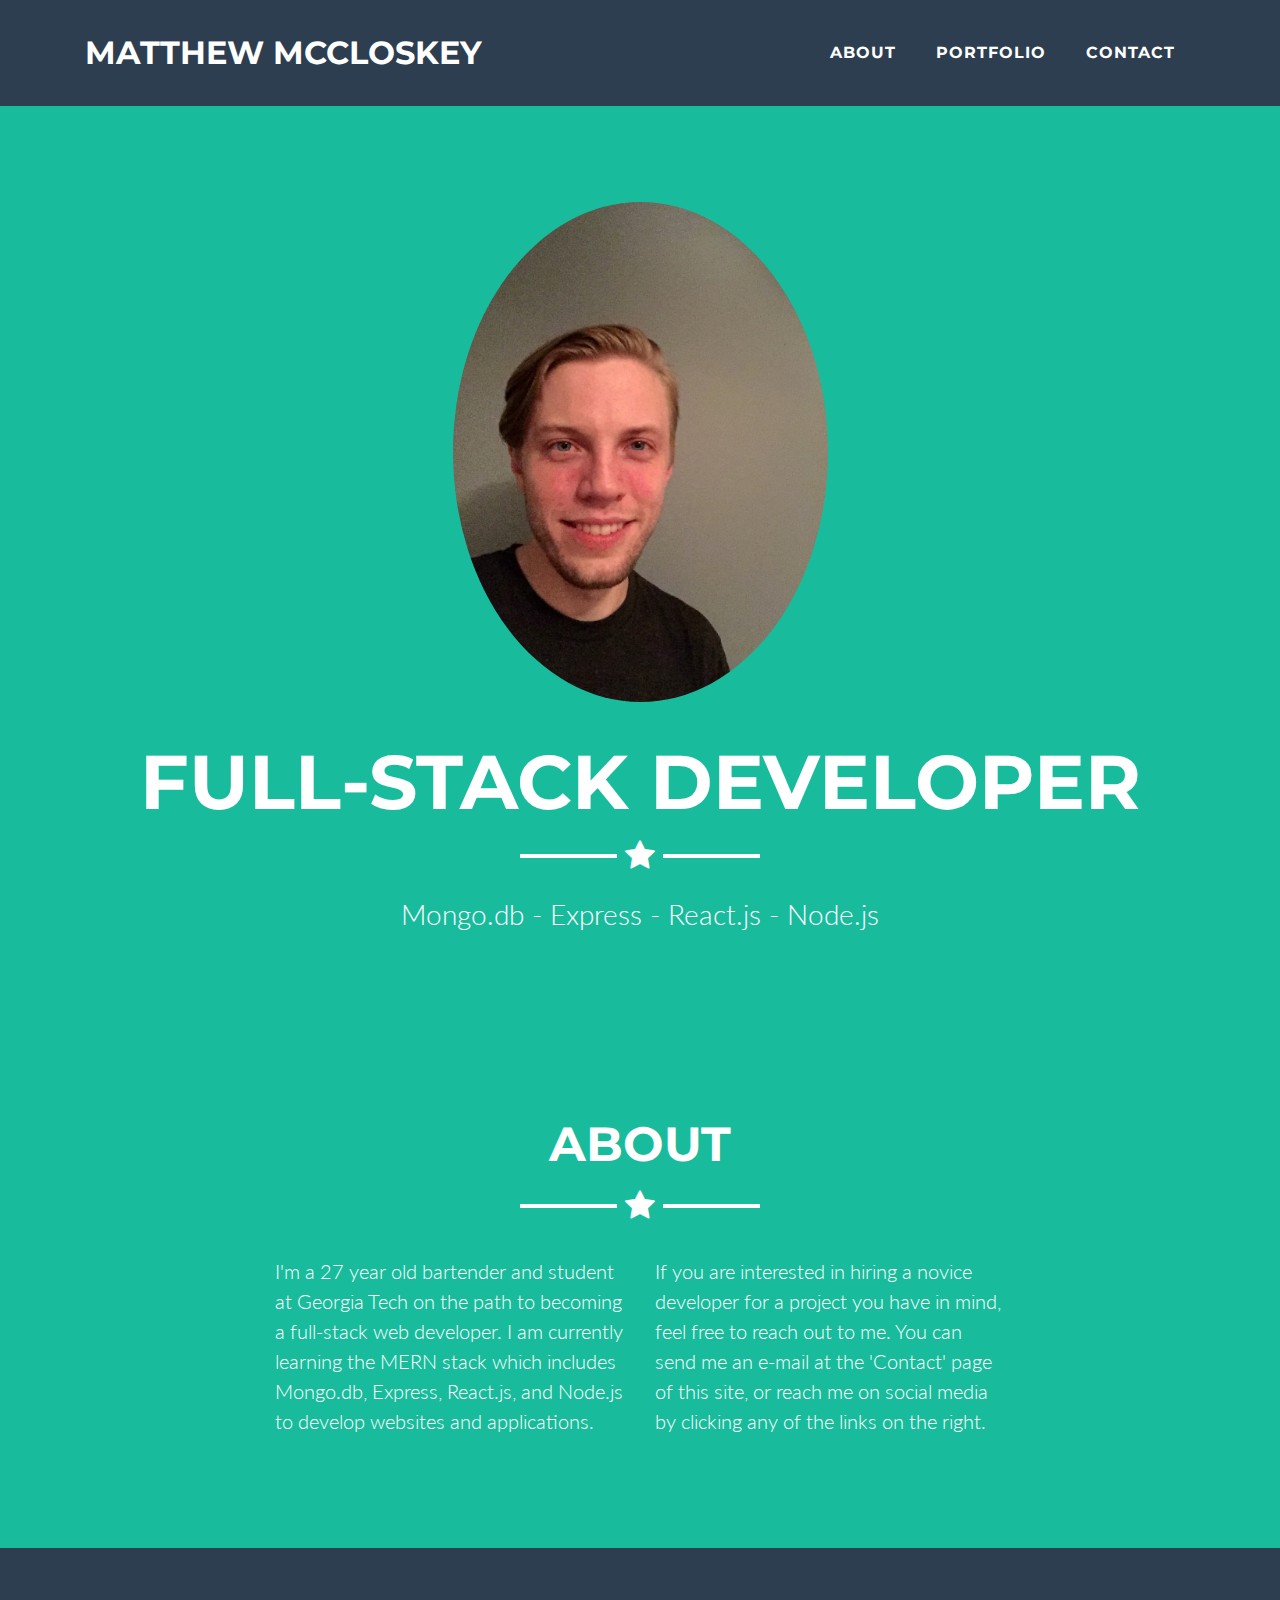
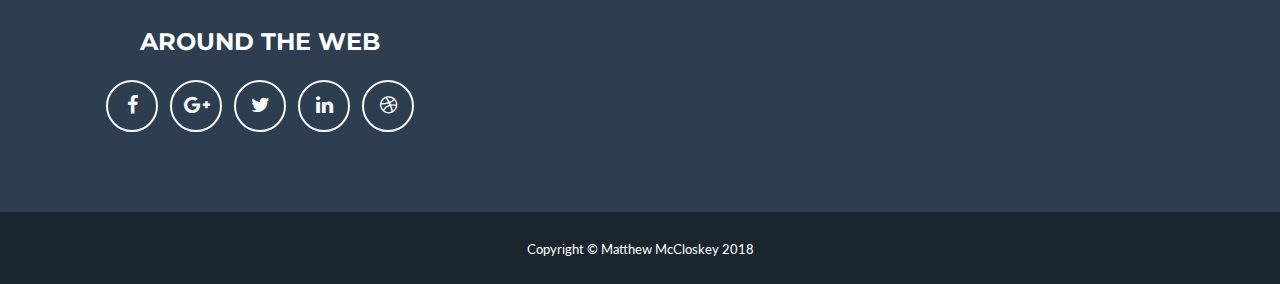
==== index.html @ e3fe47ed "3 page website built with bootstrap" ====
<!DOCTYPE html>
<html lang="en">

  <head>

    <meta charset="utf-8">
    <meta name="viewport" content="width=device-width, initial-scale=1, shrink-to-fit=no">
    <meta name="description" content="">
    <meta name="author" content="">

    <title>My Webpage</title>

    <!-- Bootstrap core CSS -->
    <link href="vendor/bootstrap/css/bootstrap.min.css" rel="stylesheet">

    <!-- Custom fonts for this template -->
    <link href="vendor/font-awesome/css/font-awesome.min.css" rel="stylesheet" type="text/css">
    <link href="https://fonts.googleapis.com/css?family=Montserrat:400,700" rel="stylesheet" type="text/css">
    <link href="https://fonts.googleapis.com/css?family=Lato:400,700,400italic,700italic" rel="stylesheet" type="text/css">

    <!-- Plugin CSS -->
    <link href="vendor/magnific-popup/magnific-popup.css" rel="stylesheet" type="text/css">

    <!-- Custom styles for this template -->
    <link href="css/freelancer.min.css" rel="stylesheet">

    <link rel="stylesheet" href="assets/css/style.css">

  </head>

  <body id="page-top">

    <!-- Navigation -->
    <nav class="navbar navbar-expand-lg bg-secondary fixed-top text-uppercase" id="mainNav">
      <div class="container">
        <a class="navbar-brand js-scroll-trigger" href="#page-top">Matthew McCloskey</a>
        <button class="navbar-toggler navbar-toggler-right text-uppercase bg-primary text-white rounded" type="button" data-toggle="collapse" data-target="#navbarResponsive" aria-controls="navbarResponsive" aria-expanded="false" aria-label="Toggle navigation">
          Menu
          <i class="fa fa-bars"></i>
        </button>
        <div class="collapse navbar-collapse" id="navbarResponsive">
          <ul class="navbar-nav ml-auto">
            <li class="nav-item mx-0 mx-lg-1">
              <a class="nav-link py-3 px-0 px-lg-3 rounded js-scroll-trigger" href="#about">About</a>
            </li>
            <li class="nav-item mx-0 mx-lg-1">
              <a class="nav-link py-3 px-0 px-lg-3 rounded js-scroll-trigger" href="portfolio.html">Portfolio</a>
            </li>
            <li class="nav-item mx-0 mx-lg-1">
              <a class="nav-link py-3 px-0 px-lg-3 rounded js-scroll-trigger" href="contact.html">Contact</a>
            </li>
          </ul>
        </div>
      </div>
    </nav>

    <!-- Header -->
    <header class="masthead bg-primary text-white text-center">
      <div class="container">
        <img class="img-fluid mb-5 d-block mx-auto" src="assets/images/IMG_2102.png" alt="">
        <h1 class="text-uppercase mb-0">Full-Stack Developer</h1>
        <hr class="star-light">
        <h2 class="font-weight-light mb-0">Mongo.db - Express - React.js - Node.js</h2>
      </div>
    </header>

    

    <!-- About Section -->
    <section class="bg-primary text-white mb-0" id="about">
      <div class="container">
        <h2 class="text-center text-uppercase text-white">About</h2>
        <hr class="star-light mb-5">
        <div class="row">
          <div class="col-lg-4 ml-auto">
            <p class="lead">I'm a 27 year old bartender and student at Georgia Tech on the path to becoming a full-stack web developer. I am currently learning the MERN stack which includes Mongo.db, Express, React.js, and Node.js to develop websites and applications.</p>
          </div>
          <div class="col-lg-4 mr-auto">
            <p class="lead">If you are interested in hiring a novice developer for a project you have in mind, feel free to reach out to me. You can send me an e-mail at the 'Contact' page of this site, or reach me on social media by clicking any of the links on the right.</p>
          </div>
        </div>
        </div>
      </div>
    </section>

    

    <!-- Footer -->
    <footer class="footer text-center">
      <div class="container">
        <div class="row">
          <div class="col-md-4 mb-5 mb-lg-0">
            <h4 class="text-uppercase mb-4">Around the Web</h4>
            <ul class="list-inline mb-0">
              <li class="list-inline-item">
                <a class="btn btn-outline-light btn-social text-center rounded-circle" href="#">
                  <i class="fa fa-fw fa-facebook"></i>
                </a>
              </li>
              <li class="list-inline-item">
                <a class="btn btn-outline-light btn-social text-center rounded-circle" href="#">
                  <i class="fa fa-fw fa-google-plus"></i>
                </a>
              </li>
              <li class="list-inline-item">
                <a class="btn btn-outline-light btn-social text-center rounded-circle" href="#">
                  <i class="fa fa-fw fa-twitter"></i>
                </a>
              </li>
              <li class="list-inline-item">
                <a class="btn btn-outline-light btn-social text-center rounded-circle" href="#">
                  <i class="fa fa-fw fa-linkedin"></i>
                </a>
              </li>
              <li class="list-inline-item">
                <a class="btn btn-outline-light btn-social text-center rounded-circle" href="#">
                  <i class="fa fa-fw fa-dribbble"></i>
                </a>
              </li>
            </ul>
          </div>
        </div>
      </div>
    </footer>

    <div class="copyright py-4 text-center text-white">
      <div class="container">
        <small>Copyright &copy; Matthew McCloskey 2018</small>
      </div>
    </div>

    <!-- Scroll to Top Button (Only visible on small and extra-small screen sizes) -->
    <div class="scroll-to-top d-lg-none position-fixed ">
      <a class="js-scroll-trigger d-block text-center text-white rounded" href="#page-top">
        <i class="fa fa-chevron-up"></i>
      </a>
    </div>

    <!-- Portfolio Modals -->

    <!-- Portfolio Modal 1 -->
    <div class="portfolio-modal mfp-hide" id="portfolio-modal-1">
      <div class="portfolio-modal-dialog bg-white">
        <a class="close-button d-none d-md-block portfolio-modal-dismiss" href="#">
          <i class="fa fa-3x fa-times"></i>
        </a>
        <div class="container text-center">
          <div class="row">
            <div class="col-lg-8 mx-auto">
              <h2 class="text-secondary text-uppercase mb-0">Project Name</h2>
              <hr class="star-dark mb-5">
              <img class="img-fluid mb-5" src="img/portfolio/cabin.png" alt="">
              <p class="mb-5">Lorem ipsum dolor sit amet, consectetur adipisicing elit. Mollitia neque assumenda ipsam nihil, molestias magnam, recusandae quos quis inventore quisquam velit asperiores, vitae? Reprehenderit soluta, eos quod consequuntur itaque. Nam.</p>
              <a class="btn btn-primary btn-lg rounded-pill portfolio-modal-dismiss" href="#">
                <i class="fa fa-close"></i>
                Close Project</a>
            </div>
          </div>
        </div>
      </div>
    </div>

    <!-- Portfolio Modal 2 -->
    <div class="portfolio-modal mfp-hide" id="portfolio-modal-2">
      <div class="portfolio-modal-dialog bg-white">
        <a class="close-button d-none d-md-block portfolio-modal-dismiss" href="#">
          <i class="fa fa-3x fa-times"></i>
        </a>
        <div class="container text-center">
          <div class="row">
            <div class="col-lg-8 mx-auto">
              <h2 class="text-secondary text-uppercase mb-0">Project Name</h2>
              <hr class="star-dark mb-5">
              <img class="img-fluid mb-5" src="img/portfolio/cake.png" alt="">
              <p class="mb-5">Lorem ipsum dolor sit amet, consectetur adipisicing elit. Mollitia neque assumenda ipsam nihil, molestias magnam, recusandae quos quis inventore quisquam velit asperiores, vitae? Reprehenderit soluta, eos quod consequuntur itaque. Nam.</p>
              <a class="btn btn-primary btn-lg rounded-pill portfolio-modal-dismiss" href="#">
                <i class="fa fa-close"></i>
                Close Project</a>
            </div>
          </div>
        </div>
      </div>
    </div>

    <!-- Portfolio Modal 3 -->
    <div class="portfolio-modal mfp-hide" id="portfolio-modal-3">
      <div class="portfolio-modal-dialog bg-white">
        <a class="close-button d-none d-md-block portfolio-modal-dismiss" href="#">
          <i class="fa fa-3x fa-times"></i>
        </a>
        <div class="container text-center">
          <div class="row">
            <div class="col-lg-8 mx-auto">
              <h2 class="text-secondary text-uppercase mb-0">Project Name</h2>
              <hr class="star-dark mb-5">
              <img class="img-fluid mb-5" src="img/portfolio/circus.png" alt="">
              <p class="mb-5">Lorem ipsum dolor sit amet, consectetur adipisicing elit. Mollitia neque assumenda ipsam nihil, molestias magnam, recusandae quos quis inventore quisquam velit asperiores, vitae? Reprehenderit soluta, eos quod consequuntur itaque. Nam.</p>
              <a class="btn btn-primary btn-lg rounded-pill portfolio-modal-dismiss" href="#">
                <i class="fa fa-close"></i>
                Close Project</a>
            </div>
          </div>
        </div>
      </div>
    </div>

    <!-- Portfolio Modal 4 -->
    <div class="portfolio-modal mfp-hide" id="portfolio-modal-4">
      <div class="portfolio-modal-dialog bg-white">
        <a class="close-button d-none d-md-block portfolio-modal-dismiss" href="#">
          <i class="fa fa-3x fa-times"></i>
        </a>
        <div class="container text-center">
          <div class="row">
            <div class="col-lg-8 mx-auto">
              <h2 class="text-secondary text-uppercase mb-0">Project Name</h2>
              <hr class="star-dark mb-5">
              <img class="img-fluid mb-5" src="img/portfolio/game.png" alt="">
              <p class="mb-5">Lorem ipsum dolor sit amet, consectetur adipisicing elit. Mollitia neque assumenda ipsam nihil, molestias magnam, recusandae quos quis inventore quisquam velit asperiores, vitae? Reprehenderit soluta, eos quod consequuntur itaque. Nam.</p>
              <a class="btn btn-primary btn-lg rounded-pill portfolio-modal-dismiss" href="#">
                <i class="fa fa-close"></i>
                Close Project</a>
            </div>
          </div>
        </div>
      </div>
    </div>

    <!-- Portfolio Modal 5 -->
    <div class="portfolio-modal mfp-hide" id="portfolio-modal-5">
      <div class="portfolio-modal-dialog bg-white">
        <a class="close-button d-none d-md-block portfolio-modal-dismiss" href="#">
          <i class="fa fa-3x fa-times"></i>
        </a>
        <div class="container text-center">
          <div class="row">
            <div class="col-lg-8 mx-auto">
              <h2 class="text-secondary text-uppercase mb-0">Project Name</h2>
              <hr class="star-dark mb-5">
              <img class="img-fluid mb-5" src="img/portfolio/safe.png" alt="">
              <p class="mb-5">Lorem ipsum dolor sit amet, consectetur adipisicing elit. Mollitia neque assumenda ipsam nihil, molestias magnam, recusandae quos quis inventore quisquam velit asperiores, vitae? Reprehenderit soluta, eos quod consequuntur itaque. Nam.</p>
              <a class="btn btn-primary btn-lg rounded-pill portfolio-modal-dismiss" href="#">
                <i class="fa fa-close"></i>
                Close Project</a>
            </div>
          </div>
        </div>
      </div>
    </div>

    <!-- Portfolio Modal 6 -->
    <div class="portfolio-modal mfp-hide" id="portfolio-modal-6">
      <div class="portfolio-modal-dialog bg-white">
        <a class="close-button d-none d-md-block portfolio-modal-dismiss" href="#">
          <i class="fa fa-3x fa-times"></i>
        </a>
        <div class="container text-center">
          <div class="row">
            <div class="col-lg-8 mx-auto">
              <h2 class="text-secondary text-uppercase mb-0">Project Name</h2>
              <hr class="star-dark mb-5">
              <img class="img-fluid mb-5" src="img/portfolio/submarine.png" alt="">
              <p class="mb-5">Lorem ipsum dolor sit amet, consectetur adipisicing elit. Mollitia neque assumenda ipsam nihil, molestias magnam, recusandae quos quis inventore quisquam velit asperiores, vitae? Reprehenderit soluta, eos quod consequuntur itaque. Nam.</p>
              <a class="btn btn-primary btn-lg rounded-pill portfolio-modal-dismiss" href="#">
                <i class="fa fa-close"></i>
                Close Project</a>
            </div>
          </div>
        </div>
      </div>
    </div>

    <!-- Bootstrap core JavaScript -->
    <script src="vendor/jquery/jquery.min.js"></script>
    <script src="vendor/bootstrap/js/bootstrap.bundle.min.js"></script>

    <!-- Plugin JavaScript -->
    <script src="vendor/jquery-easing/jquery.easing.min.js"></script>
    <script src="vendor/magnific-popup/jquery.magnific-popup.min.js"></script>

    <!-- Contact Form JavaScript -->
    <script src="js/jqBootstrapValidation.js"></script>
    <script src="js/contact_me.js"></script>

    <!-- Custom scripts for this template -->
    <script src="js/freelancer.min.js"></script>

  </body>

</html>
---- css/freelancer.min.css ----
body{font-family:Lato}h1,h2,h3,h4,h5,h6{font-weight:700;font-family:Montserrat}hr.star-dark,hr.star-light{max-width:15rem;padding:0;text-align:center;border:none;border-top:solid .25rem;margin-top:2.5rem;margin-bottom:2.5rem}hr.star-dark:after,hr.star-light:after{position:relative;top:-.8em;display:inline-block;padding:0 .25em;content:'\f005';font-family:FontAwesome;font-size:2em}hr.star-light{border-color:#fff}hr.star-light:after{color:#fff;background-color:#18bc9c}hr.star-dark{border-color:#2c3e50}hr.star-dark:after{color:#2c3e50;background-color:#fff}section{padding:6rem 0}section h2{font-size:2.25rem;line-height:2rem}@media (min-width:992px){section h2{font-size:3rem;line-height:2.5rem}}.btn-xl{padding:1rem 1.75rem;font-size:1.25rem}.btn-social{width:3.25rem;height:3.25rem;font-size:1.25rem;line-height:2rem}.scroll-to-top{z-index:1042;right:1rem;bottom:1rem;display:none}.scroll-to-top a{width:3.5rem;height:3.5rem;background-color:rgba(33,37,41,.5);line-height:3.1rem}#mainNav{padding-top:1rem;padding-bottom:1rem;font-weight:700;font-family:Montserrat}#mainNav .navbar-brand{color:#fff}#mainNav .navbar-nav{margin-top:1rem;letter-spacing:.0625rem}#mainNav .navbar-nav li.nav-item a.nav-link{color:#fff}#mainNav .navbar-nav li.nav-item a.nav-link:hover{color:#18bc9c}#mainNav .navbar-nav li.nav-item a.nav-link:active,#mainNav .navbar-nav li.nav-item a.nav-link:focus{color:#fff}#mainNav .navbar-nav li.nav-item a.nav-link.active{color:#18bc9c}#mainNav .navbar-toggler{font-size:80%;padding:.8rem}@media (min-width:992px){#mainNav{padding-top:1.5rem;padding-bottom:1.5rem;-webkit-transition:padding-top .3s,padding-bottom .3s;-moz-transition:padding-top .3s,padding-bottom .3s;transition:padding-top .3s,padding-bottom .3s}#mainNav .navbar-brand{font-size:2em;-webkit-transition:font-size .3s;-moz-transition:font-size .3s;transition:font-size .3s}#mainNav .navbar-nav{margin-top:0}#mainNav .navbar-nav>li.nav-item>a.nav-link.active{color:#fff;background:#18bc9c}#mainNav .navbar-nav>li.nav-item>a.nav-link.active:active,#mainNav .navbar-nav>li.nav-item>a.nav-link.active:focus,#mainNav .navbar-nav>li.nav-item>a.nav-link.active:hover{color:#fff;background:#18bc9c}#mainNav.navbar-shrink{padding-top:.5rem;padding-bottom:.5rem}#mainNav.navbar-shrink .navbar-brand{font-size:1.5em}}header.masthead{padding-top:calc(6rem + 72px);padding-bottom:6rem}header.masthead h1{font-size:3rem;line-height:3rem}header.masthead h2{font-size:1.3rem;font-family:Lato}@media (min-width:992px){header.masthead{padding-top:calc(6rem + 106px);padding-bottom:6rem}header.masthead h1{font-size:4.75em;line-height:4rem}header.masthead h2{font-size:1.75em}}.portfolio{margin-bottom:-15px}.portfolio .portfolio-item{position:relative;display:block;max-width:25rem;margin-bottom:15px}.portfolio .portfolio-item .portfolio-item-caption{-webkit-transition:all ease .5s;-moz-transition:all ease .5s;transition:all ease .5s;opacity:0;background-color:rgba(24,188,156,.9)}.portfolio .portfolio-item .portfolio-item-caption:hover{opacity:1}.portfolio .portfolio-item .portfolio-item-caption .portfolio-item-caption-content{font-size:1.5rem}@media (min-width:576px){.portfolio{margin-bottom:-30px}.portfolio .portfolio-item{margin-bottom:30px}}.portfolio-modal .portfolio-modal-dialog{padding:3rem 1rem;min-height:calc(100vh - 2rem);margin:1rem calc(1rem - 8px);position:relative;z-index:2;-moz-box-shadow:0 0 3rem 1rem rgba(0,0,0,.5);-webkit-box-shadow:0 0 3rem 1rem rgba(0,0,0,.5);box-shadow:0 0 3rem 1rem rgba(0,0,0,.5)}.portfolio-modal .portfolio-modal-dialog .close-button{position:absolute;top:2rem;right:2rem}.portfolio-modal .portfolio-modal-dialog .close-button i{line-height:38px}.portfolio-modal .portfolio-modal-dialog h2{font-size:2rem}@media (min-width:768px){.portfolio-modal .portfolio-modal-dialog{min-height:100vh;padding:5rem;margin:3rem calc(3rem - 8px)}.portfolio-modal .portfolio-modal-dialog h2{font-size:3rem}}.floating-label-form-group{position:relative;border-bottom:1px solid #e9ecef}.floating-label-form-group input,.floating-label-form-group textarea{font-size:1.5em;position:relative;z-index:1;padding-right:0;padding-left:0;resize:none;border:none;border-radius:0;background:0 0;box-shadow:none!important}.floating-label-form-group label{font-size:.85em;line-height:1.764705882em;position:relative;z-index:0;top:2em;display:block;margin:0;-webkit-transition:top .3s ease,opacity .3s ease;-moz-transition:top .3s ease,opacity .3s ease;-ms-transition:top .3s ease,opacity .3s ease;transition:top .3s ease,opacity .3s ease;vertical-align:middle;vertical-align:baseline;opacity:0}.floating-label-form-group:not(:first-child){padding-left:14px;border-left:1px solid #e9ecef}.floating-label-form-group-with-value label{top:0;opacity:1}.floating-label-form-group-with-focus label{color:#18bc9c}form .row:first-child .floating-label-form-group{border-top:1px solid #e9ecef}.footer{padding-top:5rem;padding-bottom:5rem;background-color:#2c3e50;color:#fff}.copyright{background-color:#1a252f}a{color:#18bc9c}a:active,a:focus,a:hover{color:#128f76}.btn{border-width:2px}.bg-primary{background-color:#18bc9c!important}.bg-secondary{background-color:#2c3e50!important}.text-primary{color:#18bc9c!important}.text-secondary{color:#2c3e50!important}.btn-primary{background-color:#18bc9c;border-color:#18bc9c}.btn-primary:active,.btn-primary:focus,.btn-primary:hover{background-color:#128f76;border-color:#128f76}.btn-secondary{background-color:#2c3e50;border-color:#2c3e50}.btn-secondary:active,.btn-secondary:focus,.btn-secondary:hover{background-color:#1a252f;border-color:#1a252f}
---- assets/css/style.css ----
header img {
    border-radius: 100%;
    max-height: 500px;
}
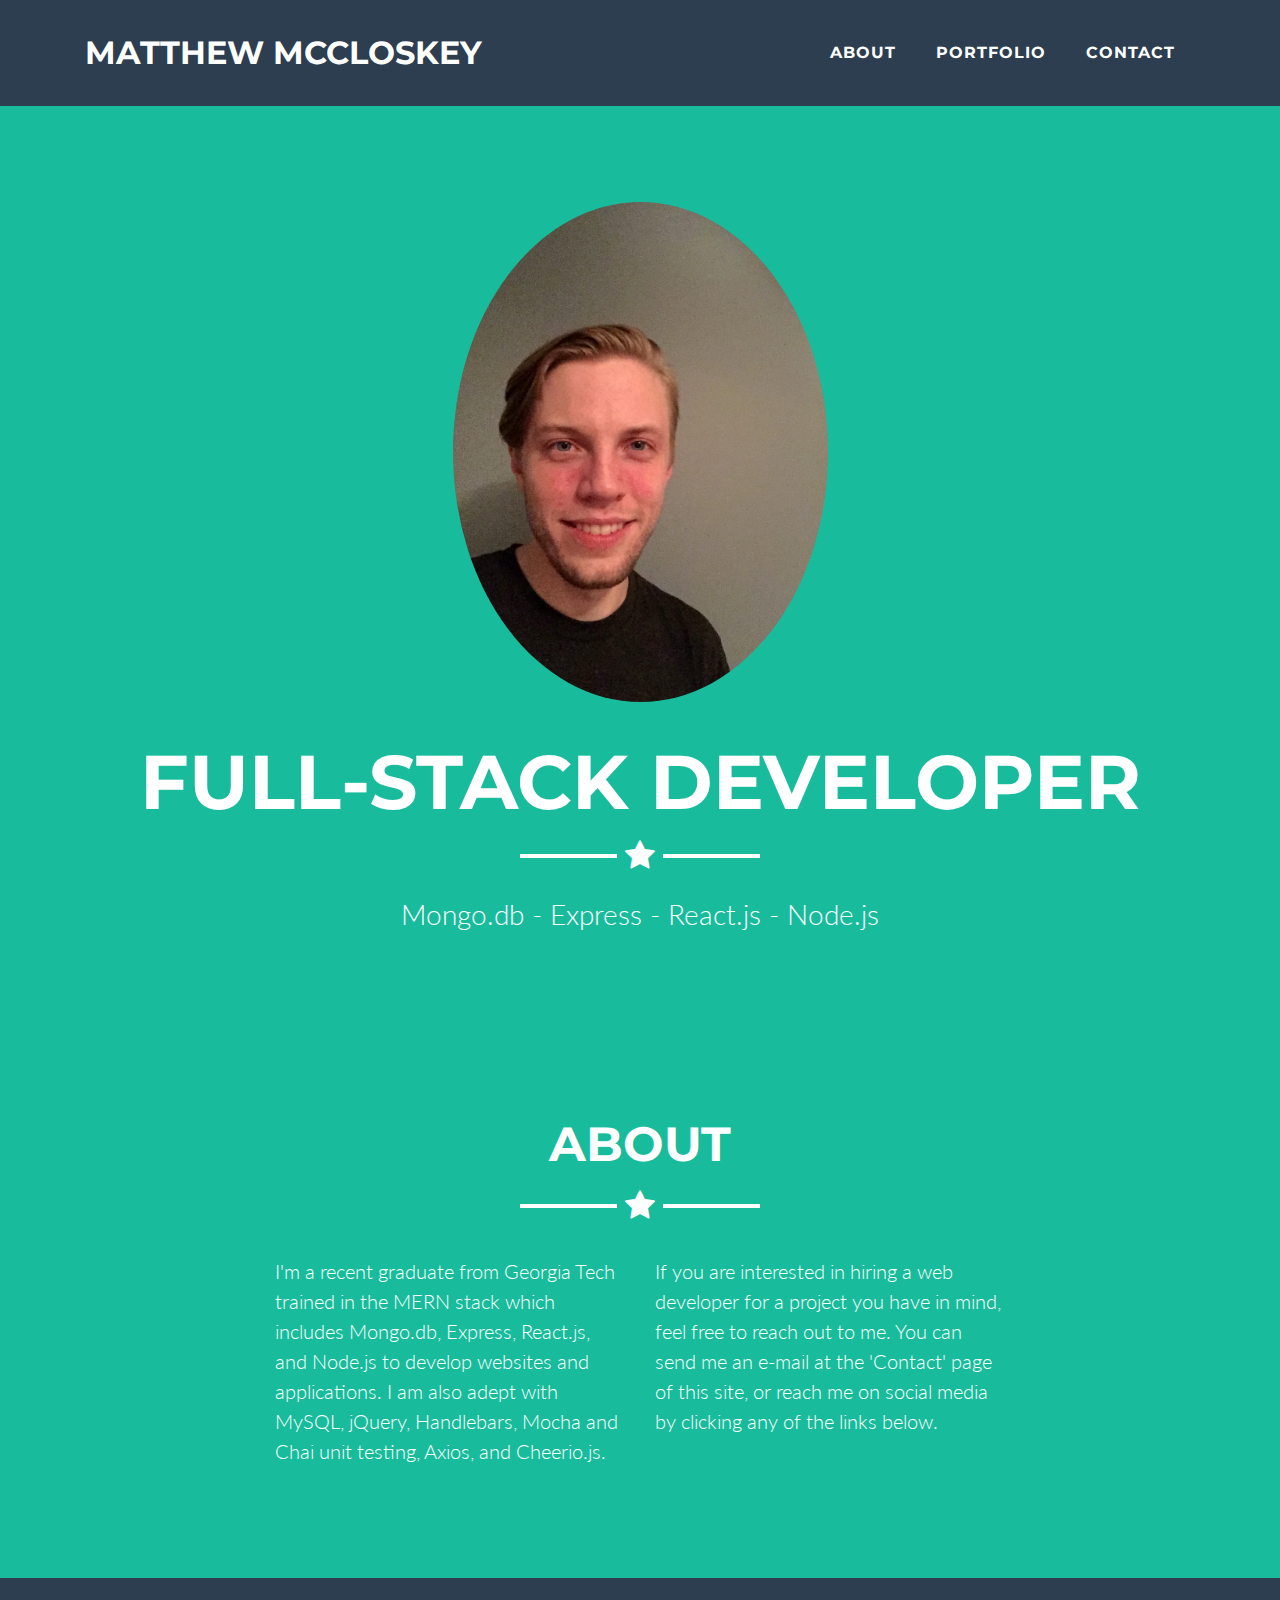
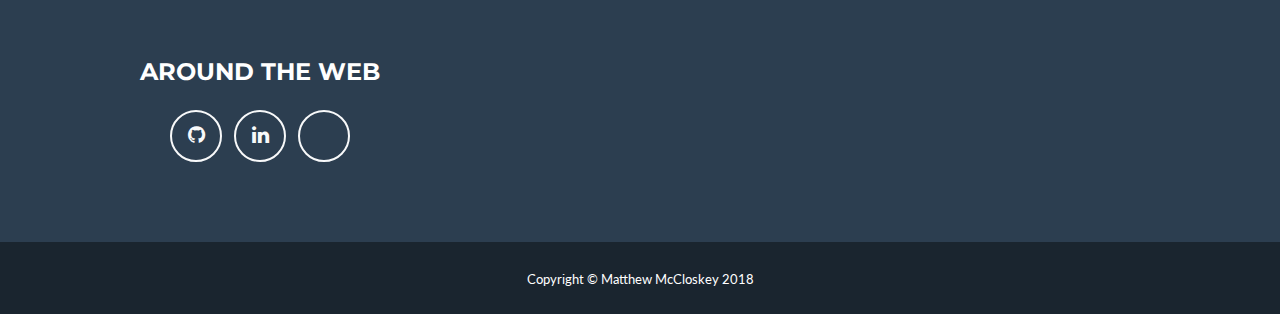
==== commit 1350456a: "updating bootrap portfolio" ====
--- a/index.html
+++ b/index.html
@@ -73,10 +73,10 @@
         <hr class="star-light mb-5">
         <div class="row">
           <div class="col-lg-4 ml-auto">
-            <p class="lead">I'm a 27 year old bartender and student at Georgia Tech on the path to becoming a full-stack web developer. I am currently learning the MERN stack which includes Mongo.db, Express, React.js, and Node.js to develop websites and applications.</p>
+            <p class="lead">I'm a recent graduate from Georgia Tech trained in the MERN stack which includes Mongo.db, Express, React.js, and Node.js to develop websites and applications. I am also adept with MySQL, jQuery, Handlebars, Mocha and Chai unit testing, Axios, and Cheerio.js.</p>
           </div>
           <div class="col-lg-4 mr-auto">
-            <p class="lead">If you are interested in hiring a novice developer for a project you have in mind, feel free to reach out to me. You can send me an e-mail at the 'Contact' page of this site, or reach me on social media by clicking any of the links on the right.</p>
+            <p class="lead">If you are interested in hiring a web developer for a project you have in mind, feel free to reach out to me. You can send me an e-mail at the 'Contact' page of this site, or reach me on social media by clicking any of the links below.</p>
           </div>
         </div>
         </div>
@@ -92,29 +92,29 @@
           <div class="col-md-4 mb-5 mb-lg-0">
             <h4 class="text-uppercase mb-4">Around the Web</h4>
             <ul class="list-inline mb-0">
-              <li class="list-inline-item">
+              <!-- <li class="list-inline-item">
                 <a class="btn btn-outline-light btn-social text-center rounded-circle" href="#">
                   <i class="fa fa-fw fa-facebook"></i>
                 </a>
+              </li> -->
+              <!-- <li class="list-inline-item">
+                <a class="btn btn-outline-light btn-social text-center rounded-circle" href="#">
+                  <i class="fa fa-fw fa-google-plus"></i>
+                </a>
+              </li> -->
+              <li class="list-inline-item">
+                <a class="btn btn-outline-light btn-social text-center rounded-circle" href="https://www.linkedin.com/in/matthew-mccloskey-b39400149/">
+                  <i class="fa fa-fw fa-github"></i>
+                </a>
               </li>
               <li class="list-inline-item">
-                <a class="btn btn-outline-light btn-social text-center rounded-circle" href="#">
-                  <i class="fa fa-fw fa-google-plus"></i>
+                <a class="btn btn-outline-light btn-social text-center rounded-circle" href="https://github.com/MLMcCloskey">
+                  <i class="fa fa-fw fa-linkedin"></i>
                 </a>
               </li>
               <li class="list-inline-item">
-                <a class="btn btn-outline-light btn-social text-center rounded-circle" href="#">
-                  <i class="fa fa-fw fa-twitter"></i>
-                </a>
-              </li>
-              <li class="list-inline-item">
-                <a class="btn btn-outline-light btn-social text-center rounded-circle" href="#">
-                  <i class="fa fa-fw fa-linkedin"></i>
-                </a>
-              </li>
-              <li class="list-inline-item">
-                <a class="btn btn-outline-light btn-social text-center rounded-circle" href="#">
-                  <i class="fa fa-fw fa-dribbble"></i>
+                <a class="btn btn-outline-light btn-social text-center rounded-circle" href="mailto:matthew.lawrence.mccloskey@gmail.com?subject=Mail from a profile vistor">
+                  <i class="fa fa-fw fa-gmail"></i>
                 </a>
               </li>
             </ul>
@@ -147,7 +147,7 @@
         <div class="container text-center">
           <div class="row">
             <div class="col-lg-8 mx-auto">
-              <h2 class="text-secondary text-uppercase mb-0">Project Name</h2>
+              <h2 class="text-secondary text-uppercase mb-0">The Villas at Canterfield</h2>
               <hr class="star-dark mb-5">
               <img class="img-fluid mb-5" src="img/portfolio/cabin.png" alt="">
               <p class="mb-5">Lorem ipsum dolor sit amet, consectetur adipisicing elit. Mollitia neque assumenda ipsam nihil, molestias magnam, recusandae quos quis inventore quisquam velit asperiores, vitae? Reprehenderit soluta, eos quod consequuntur itaque. Nam.</p>
@@ -169,7 +169,7 @@
         <div class="container text-center">
           <div class="row">
             <div class="col-lg-8 mx-auto">
-              <h2 class="text-secondary text-uppercase mb-0">Project Name</h2>
+              <h2 class="text-secondary text-uppercase mb-0">memePie</h2>
               <hr class="star-dark mb-5">
               <img class="img-fluid mb-5" src="img/portfolio/cake.png" alt="">
               <p class="mb-5">Lorem ipsum dolor sit amet, consectetur adipisicing elit. Mollitia neque assumenda ipsam nihil, molestias magnam, recusandae quos quis inventore quisquam velit asperiores, vitae? Reprehenderit soluta, eos quod consequuntur itaque. Nam.</p>
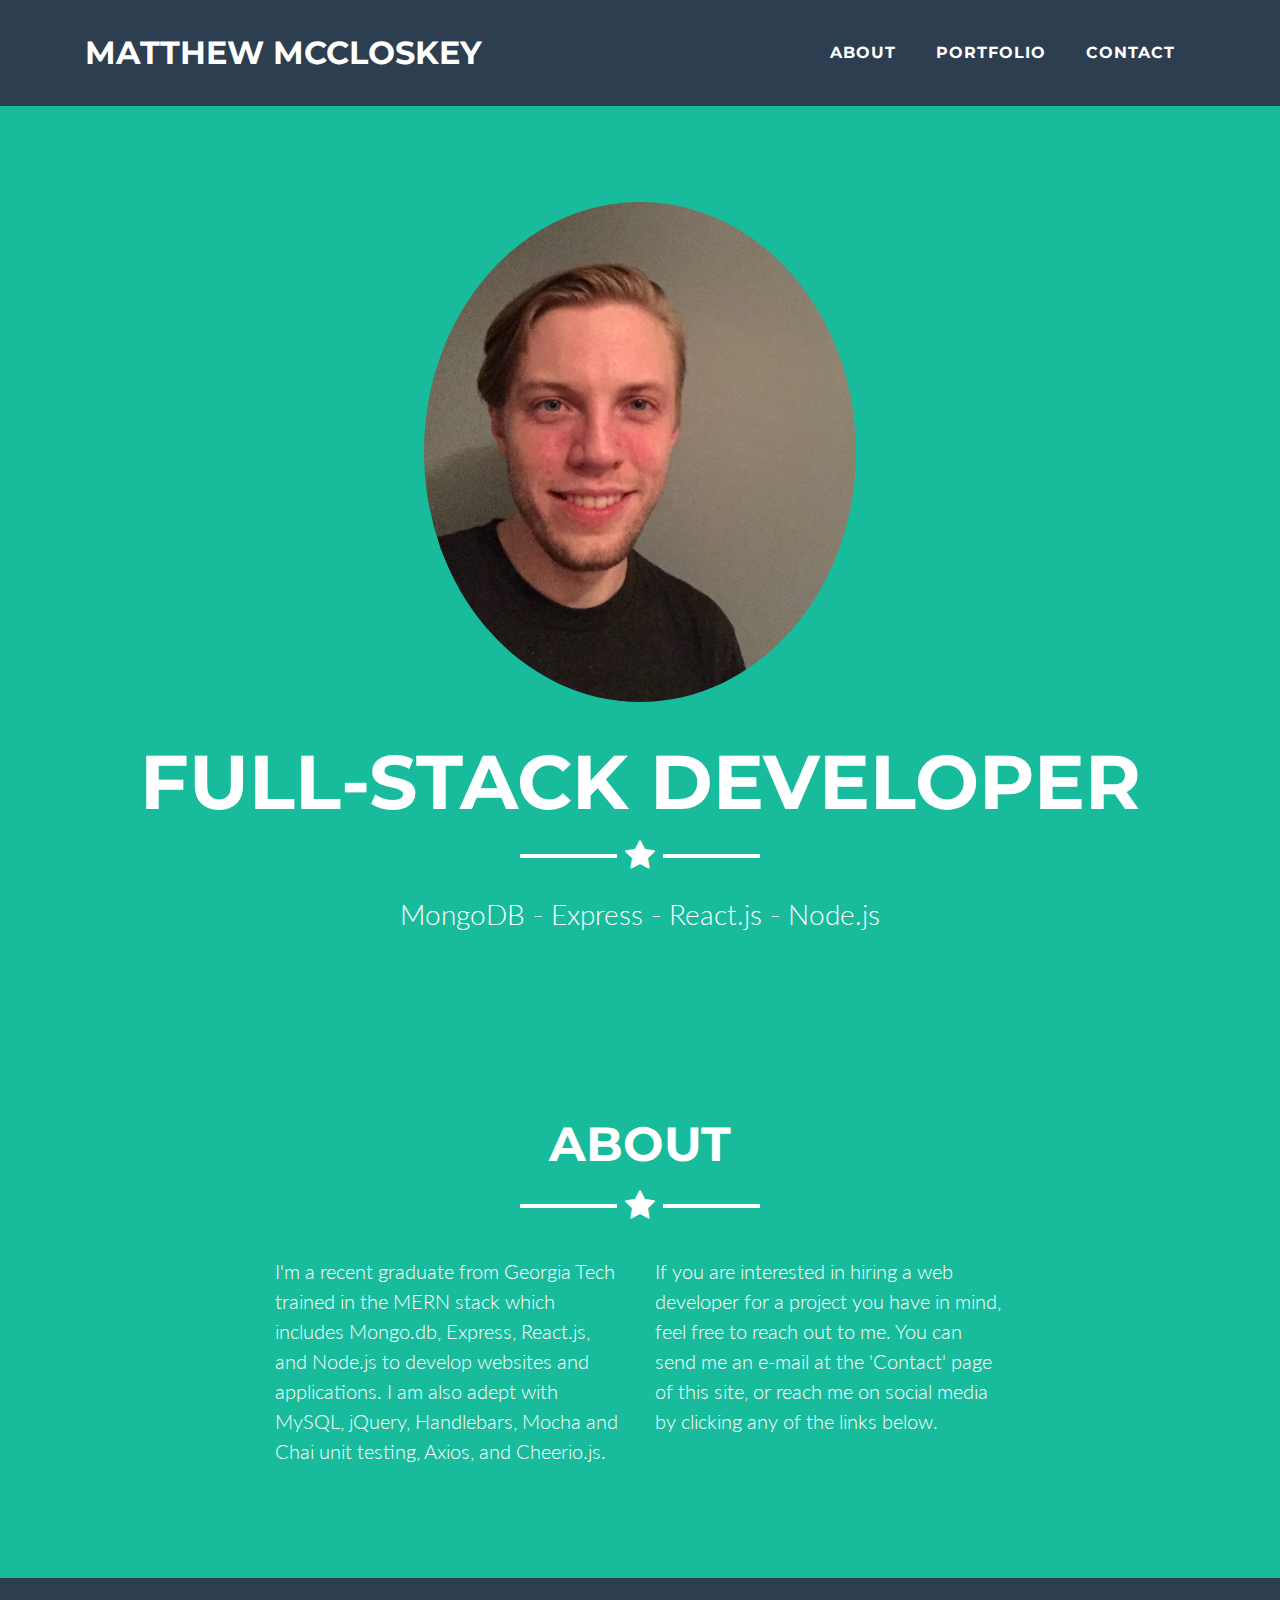
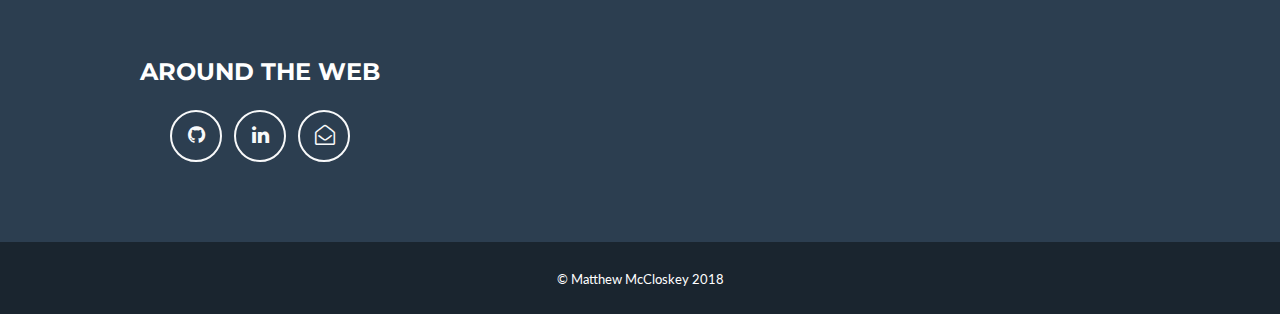
==== commit 3574cb61: "fixed email link" ====
--- a/index.html
+++ b/index.html
@@ -60,7 +60,7 @@
         <img class="img-fluid mb-5 d-block mx-auto" src="assets/images/IMG_2102.png" alt="">
         <h1 class="text-uppercase mb-0">Full-Stack Developer</h1>
         <hr class="star-light">
-        <h2 class="font-weight-light mb-0">Mongo.db - Express - React.js - Node.js</h2>
+        <h2 class="font-weight-light mb-0">MongoDB - Express - React.js - Node.js</h2>
       </div>
     </header>
 
@@ -92,16 +92,6 @@
           <div class="col-md-4 mb-5 mb-lg-0">
             <h4 class="text-uppercase mb-4">Around the Web</h4>
             <ul class="list-inline mb-0">
-              <!-- <li class="list-inline-item">
-                <a class="btn btn-outline-light btn-social text-center rounded-circle" href="#">
-                  <i class="fa fa-fw fa-facebook"></i>
-                </a>
-              </li> -->
-              <!-- <li class="list-inline-item">
-                <a class="btn btn-outline-light btn-social text-center rounded-circle" href="#">
-                  <i class="fa fa-fw fa-google-plus"></i>
-                </a>
-              </li> -->
               <li class="list-inline-item">
                 <a class="btn btn-outline-light btn-social text-center rounded-circle" href="https://www.linkedin.com/in/matthew-mccloskey-b39400149/">
                   <i class="fa fa-fw fa-github"></i>
@@ -114,7 +104,7 @@
               </li>
               <li class="list-inline-item">
                 <a class="btn btn-outline-light btn-social text-center rounded-circle" href="mailto:matthew.lawrence.mccloskey@gmail.com?subject=Mail from a profile vistor">
-                  <i class="fa fa-fw fa-gmail"></i>
+                  <i class="fa fa-fw fa-envelope-open-o"></i>
                 </a>
               </li>
             </ul>
@@ -125,7 +115,7 @@
 
     <div class="copyright py-4 text-center text-white">
       <div class="container">
-        <small>Copyright &copy; Matthew McCloskey 2018</small>
+        <small> &copy; Matthew McCloskey 2018</small>
       </div>
     </div>
 
--- a/assets/css/style.css
+++ b/assets/css/style.css
@@ -1,4 +1,11 @@
 header img {
     border-radius: 100%;
     max-height: 500px;
+}
+
+@media (max-width: 500px){
+    header img {
+        padding: 25px;
+        max-height: 350px;
+    }
 }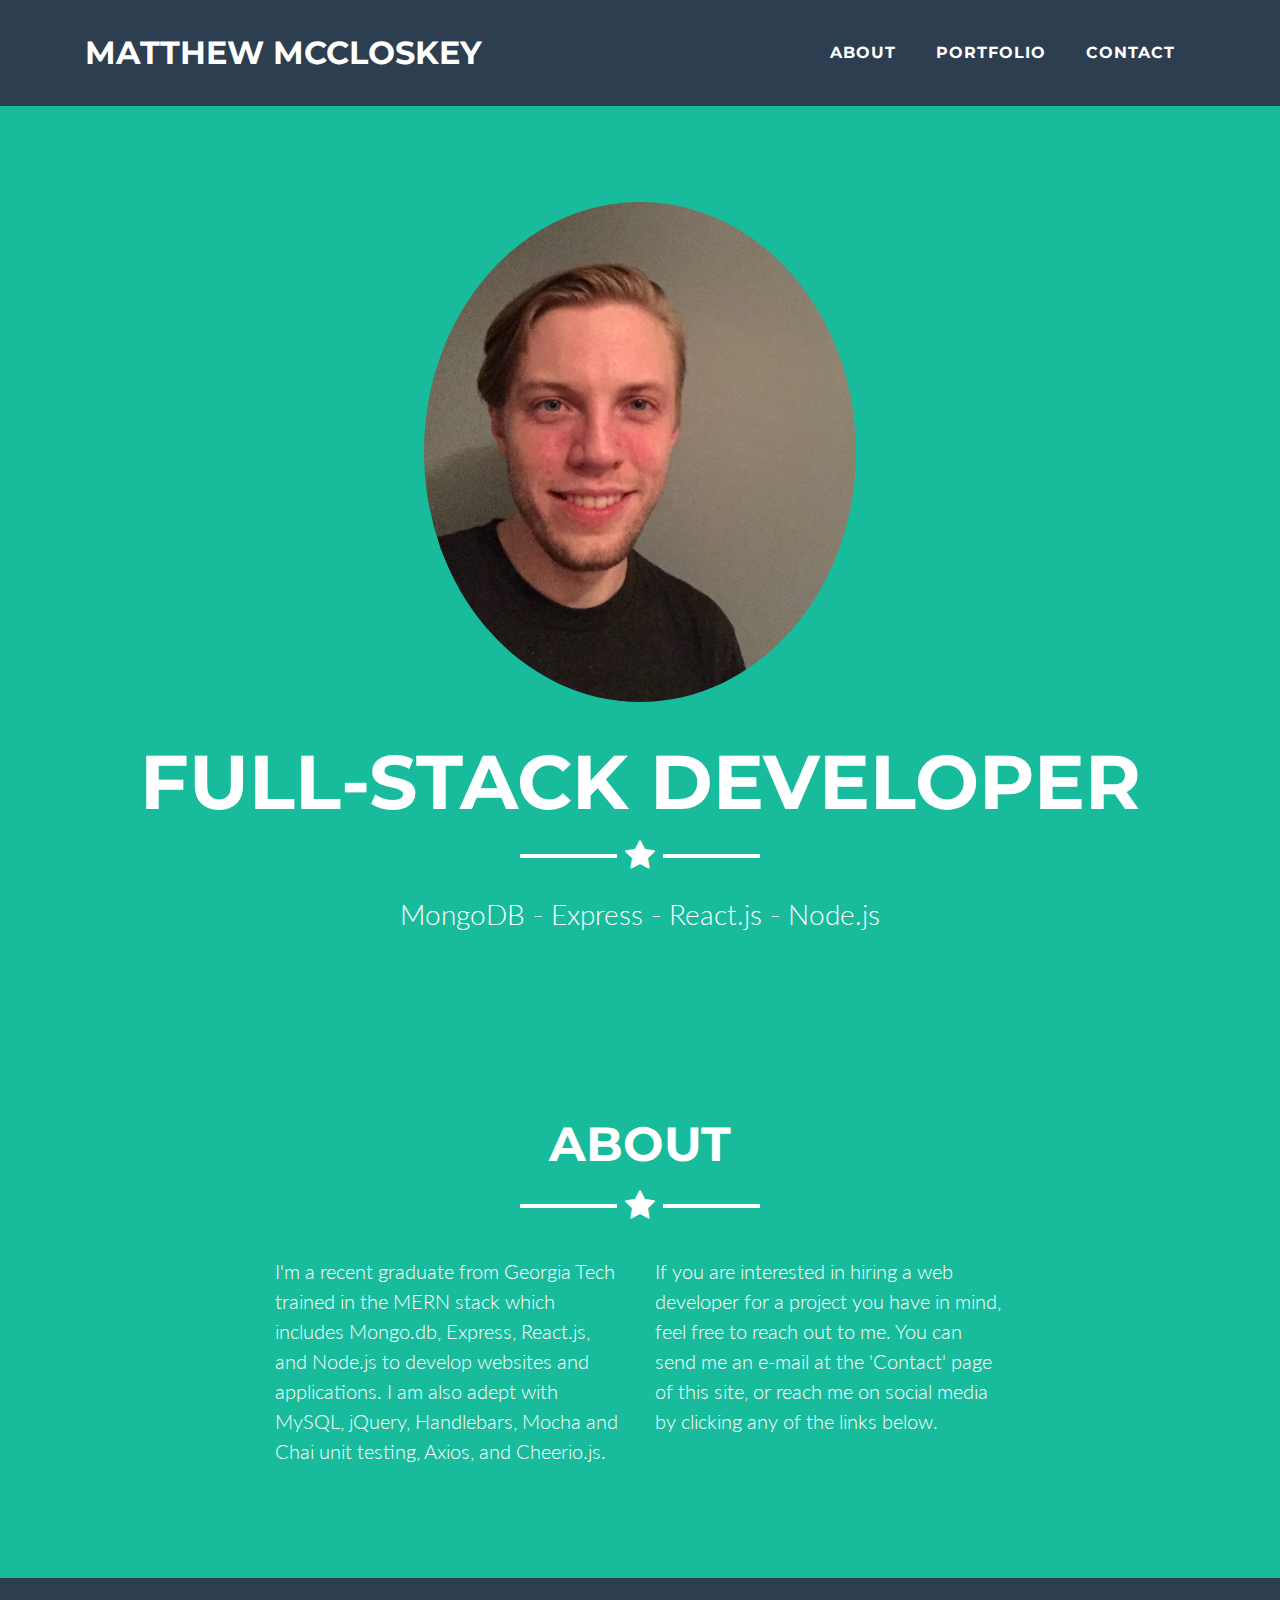
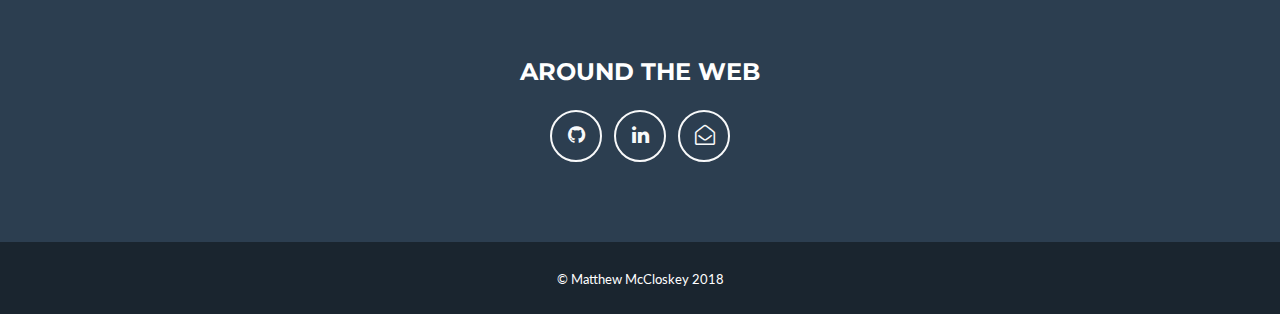
==== commit 955bf20f: "centered footer" ====
--- a/index.html
+++ b/index.html
@@ -89,7 +89,7 @@
     <footer class="footer text-center">
       <div class="container">
         <div class="row">
-          <div class="col-md-4 mb-5 mb-lg-0">
+          <div class="col-md-12 mb-5 mb-lg-0">
             <h4 class="text-uppercase mb-4">Around the Web</h4>
             <ul class="list-inline mb-0">
               <li class="list-inline-item">
@@ -139,8 +139,8 @@
             <div class="col-lg-8 mx-auto">
               <h2 class="text-secondary text-uppercase mb-0">The Villas at Canterfield</h2>
               <hr class="star-dark mb-5">
-              <img class="img-fluid mb-5" src="img/portfolio/cabin.png" alt="">
-              <p class="mb-5">Lorem ipsum dolor sit amet, consectetur adipisicing elit. Mollitia neque assumenda ipsam nihil, molestias magnam, recusandae quos quis inventore quisquam velit asperiores, vitae? Reprehenderit soluta, eos quod consequuntur itaque. Nam.</p>
+              <img class="img-fluid mb-5" src="img/portfolio/vcanhlogo150px.png" alt="">
+              <p class="mb-5">The Villas at Canterfield is a website a built for a retirement community in Georgia. It was built primarily with HTML and CSS, but also includes a section that is built with PHP and a section that uses JavaScript libraries to display images.</p>
               <a class="btn btn-primary btn-lg rounded-pill portfolio-modal-dismiss" href="#">
                 <i class="fa fa-close"></i>
                 Close Project</a>
@@ -161,8 +161,8 @@
             <div class="col-lg-8 mx-auto">
               <h2 class="text-secondary text-uppercase mb-0">memePie</h2>
               <hr class="star-dark mb-5">
-              <img class="img-fluid mb-5" src="img/portfolio/cake.png" alt="">
-              <p class="mb-5">Lorem ipsum dolor sit amet, consectetur adipisicing elit. Mollitia neque assumenda ipsam nihil, molestias magnam, recusandae quos quis inventore quisquam velit asperiores, vitae? Reprehenderit soluta, eos quod consequuntur itaque. Nam.</p>
+              <img class="img-fluid mb-5" src="img/portfolio/144mp.PNG" alt="memePie">
+              <p class="mb-5">memePie is an image sharing application I built with a few friends from Georgia Tech. It is designed as a place for friends to post and share memes they create or find on the internet. It was built entirely with the MERN stack, including a few additional Amazon Web Services (for cloud storage and user authentication) and functions as a Progressive Web App. Currently has active users in 3 continents.</p>
               <a class="btn btn-primary btn-lg rounded-pill portfolio-modal-dismiss" href="#">
                 <i class="fa fa-close"></i>
                 Close Project</a>
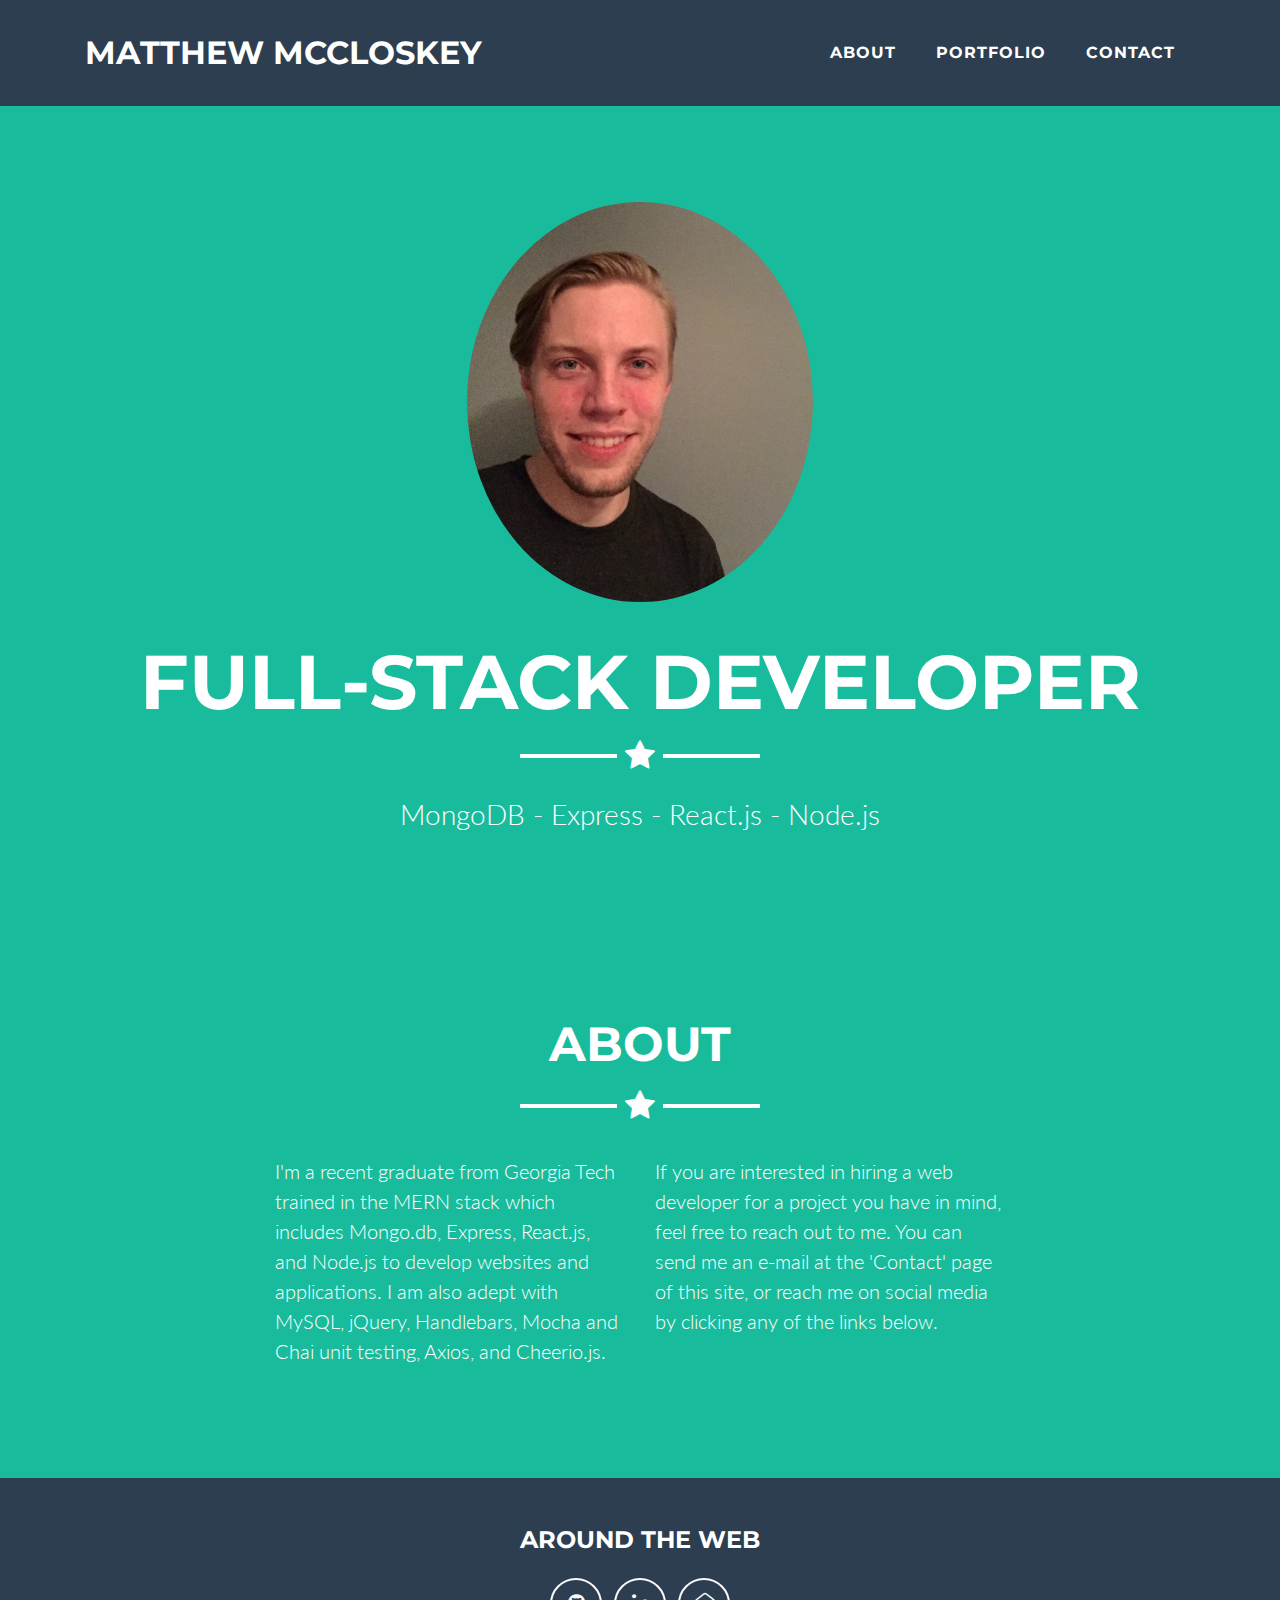
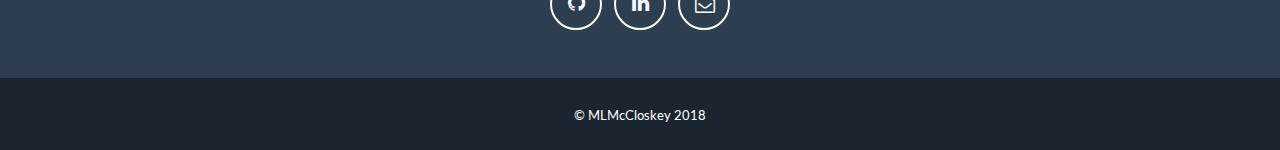
==== commit c7fb04e1: "changed my signature" ====
--- a/index.html
+++ b/index.html
@@ -115,7 +115,7 @@
 
     <div class="copyright py-4 text-center text-white">
       <div class="container">
-        <small> &copy; Matthew McCloskey 2018</small>
+        <small> &copy; MLMcCloskey 2018</small>
       </div>
     </div>
 
--- a/css/freelancer.min.css
+++ b/css/freelancer.min.css
@@ -1 +1 @@
-body{font-family:Lato}h1,h2,h3,h4,h5,h6{font-weight:700;font-family:Montserrat}hr.star-dark,hr.star-light{max-width:15rem;padding:0;text-align:center;border:none;border-top:solid .25rem;margin-top:2.5rem;margin-bottom:2.5rem}hr.star-dark:after,hr.star-light:after{position:relative;top:-.8em;display:inline-block;padding:0 .25em;content:'\f005';font-family:FontAwesome;font-size:2em}hr.star-light{border-color:#fff}hr.star-light:after{color:#fff;background-color:#18bc9c}hr.star-dark{border-color:#2c3e50}hr.star-dark:after{color:#2c3e50;background-color:#fff}section{padding:6rem 0}section h2{font-size:2.25rem;line-height:2rem}@media (min-width:992px){section h2{font-size:3rem;line-height:2.5rem}}.btn-xl{padding:1rem 1.75rem;font-size:1.25rem}.btn-social{width:3.25rem;height:3.25rem;font-size:1.25rem;line-height:2rem}.scroll-to-top{z-index:1042;right:1rem;bottom:1rem;display:none}.scroll-to-top a{width:3.5rem;height:3.5rem;background-color:rgba(33,37,41,.5);line-height:3.1rem}#mainNav{padding-top:1rem;padding-bottom:1rem;font-weight:700;font-family:Montserrat}#mainNav .navbar-brand{color:#fff}#mainNav .navbar-nav{margin-top:1rem;letter-spacing:.0625rem}#mainNav .navbar-nav li.nav-item a.nav-link{color:#fff}#mainNav .navbar-nav li.nav-item a.nav-link:hover{color:#18bc9c}#mainNav .navbar-nav li.nav-item a.nav-link:active,#mainNav .navbar-nav li.nav-item a.nav-link:focus{color:#fff}#mainNav .navbar-nav li.nav-item a.nav-link.active{color:#18bc9c}#mainNav .navbar-toggler{font-size:80%;padding:.8rem}@media (min-width:992px){#mainNav{padding-top:1.5rem;padding-bottom:1.5rem;-webkit-transition:padding-top .3s,padding-bottom .3s;-moz-transition:padding-top .3s,padding-bottom .3s;transition:padding-top .3s,padding-bottom .3s}#mainNav .navbar-brand{font-size:2em;-webkit-transition:font-size .3s;-moz-transition:font-size .3s;transition:font-size .3s}#mainNav .navbar-nav{margin-top:0}#mainNav .navbar-nav>li.nav-item>a.nav-link.active{color:#fff;background:#18bc9c}#mainNav .navbar-nav>li.nav-item>a.nav-link.active:active,#mainNav .navbar-nav>li.nav-item>a.nav-link.active:focus,#mainNav .navbar-nav>li.nav-item>a.nav-link.active:hover{color:#fff;background:#18bc9c}#mainNav.navbar-shrink{padding-top:.5rem;padding-bottom:.5rem}#mainNav.navbar-shrink .navbar-brand{font-size:1.5em}}header.masthead{padding-top:calc(6rem + 72px);padding-bottom:6rem}header.masthead h1{font-size:3rem;line-height:3rem}header.masthead h2{font-size:1.3rem;font-family:Lato}@media (min-width:992px){header.masthead{padding-top:calc(6rem + 106px);padding-bottom:6rem}header.masthead h1{font-size:4.75em;line-height:4rem}header.masthead h2{font-size:1.75em}}.portfolio{margin-bottom:-15px}.portfolio .portfolio-item{position:relative;display:block;max-width:25rem;margin-bottom:15px}.portfolio .portfolio-item .portfolio-item-caption{-webkit-transition:all ease .5s;-moz-transition:all ease .5s;transition:all ease .5s;opacity:0;background-color:rgba(24,188,156,.9)}.portfolio .portfolio-item .portfolio-item-caption:hover{opacity:1}.portfolio .portfolio-item .portfolio-item-caption .portfolio-item-caption-content{font-size:1.5rem}@media (min-width:576px){.portfolio{margin-bottom:-30px}.portfolio .portfolio-item{margin-bottom:30px}}.portfolio-modal .portfolio-modal-dialog{padding:3rem 1rem;min-height:calc(100vh - 2rem);margin:1rem calc(1rem - 8px);position:relative;z-index:2;-moz-box-shadow:0 0 3rem 1rem rgba(0,0,0,.5);-webkit-box-shadow:0 0 3rem 1rem rgba(0,0,0,.5);box-shadow:0 0 3rem 1rem rgba(0,0,0,.5)}.portfolio-modal .portfolio-modal-dialog .close-button{position:absolute;top:2rem;right:2rem}.portfolio-modal .portfolio-modal-dialog .close-button i{line-height:38px}.portfolio-modal .portfolio-modal-dialog h2{font-size:2rem}@media (min-width:768px){.portfolio-modal .portfolio-modal-dialog{min-height:100vh;padding:5rem;margin:3rem calc(3rem - 8px)}.portfolio-modal .portfolio-modal-dialog h2{font-size:3rem}}.floating-label-form-group{position:relative;border-bottom:1px solid #e9ecef}.floating-label-form-group input,.floating-label-form-group textarea{font-size:1.5em;position:relative;z-index:1;padding-right:0;padding-left:0;resize:none;border:none;border-radius:0;background:0 0;box-shadow:none!important}.floating-label-form-group label{font-size:.85em;line-height:1.764705882em;position:relative;z-index:0;top:2em;display:block;margin:0;-webkit-transition:top .3s ease,opacity .3s ease;-moz-transition:top .3s ease,opacity .3s ease;-ms-transition:top .3s ease,opacity .3s ease;transition:top .3s ease,opacity .3s ease;vertical-align:middle;vertical-align:baseline;opacity:0}.floating-label-form-group:not(:first-child){padding-left:14px;border-left:1px solid #e9ecef}.floating-label-form-group-with-value label{top:0;opacity:1}.floating-label-form-group-with-focus label{color:#18bc9c}form .row:first-child .floating-label-form-group{border-top:1px solid #e9ecef}.footer{padding-top:5rem;padding-bottom:5rem;background-color:#2c3e50;color:#fff}.copyright{background-color:#1a252f}a{color:#18bc9c}a:active,a:focus,a:hover{color:#128f76}.btn{border-width:2px}.bg-primary{background-color:#18bc9c!important}.bg-secondary{background-color:#2c3e50!important}.text-primary{color:#18bc9c!important}.text-secondary{color:#2c3e50!important}.btn-primary{background-color:#18bc9c;border-color:#18bc9c}.btn-primary:active,.btn-primary:focus,.btn-primary:hover{background-color:#128f76;border-color:#128f76}.btn-secondary{background-color:#2c3e50;border-color:#2c3e50}.btn-secondary:active,.btn-secondary:focus,.btn-secondary:hover{background-color:#1a252f;border-color:#1a252f}+body{font-family:Lato}h1,h2,h3,h4,h5,h6{font-weight:700;font-family:Montserrat}hr.star-dark,hr.star-light{max-width:15rem;padding:0;text-align:center;border:none;border-top:solid .25rem;margin-top:2.5rem;margin-bottom:2.5rem}hr.star-dark:after,hr.star-light:after{position:relative;top:-.8em;display:inline-block;padding:0 .25em;content:'\f005';font-family:FontAwesome;font-size:2em}hr.star-light{border-color:#fff}hr.star-light:after{color:#fff;background-color:#18bc9c}hr.star-dark{border-color:#2c3e50}hr.star-dark:after{color:#2c3e50;background-color:#fff}section{padding:6rem 0}section h2{font-size:2.25rem;line-height:2rem}@media (min-width:992px){section h2{font-size:3rem;line-height:2.5rem}}.btn-xl{padding:1rem 1.75rem;font-size:1.25rem}.btn-social{width:3.25rem;height:3.25rem;font-size:1.25rem;line-height:2rem}.scroll-to-top{z-index:1042;right:1rem;bottom:1rem;display:none}.scroll-to-top a{width:3.5rem;height:3.5rem;background-color:rgba(33,37,41,.5);line-height:3.1rem}#mainNav{padding-top:1rem;padding-bottom:1rem;font-weight:700;font-family:Montserrat}#mainNav .navbar-brand{color:#fff}#mainNav .navbar-nav{margin-top:1rem;letter-spacing:.0625rem}#mainNav .navbar-nav li.nav-item a.nav-link{color:#fff}#mainNav .navbar-nav li.nav-item a.nav-link:hover{color:#18bc9c}#mainNav .navbar-nav li.nav-item a.nav-link:active,#mainNav .navbar-nav li.nav-item a.nav-link:focus{color:#fff}#mainNav .navbar-nav li.nav-item a.nav-link.active{color:#18bc9c}#mainNav .navbar-toggler{font-size:80%;padding:.8rem}@media (min-width:992px){#mainNav{padding-top:1.5rem;padding-bottom:1.5rem;-webkit-transition:padding-top .3s,padding-bottom .3s;-moz-transition:padding-top .3s,padding-bottom .3s;transition:padding-top .3s,padding-bottom .3s}#mainNav .navbar-brand{font-size:2em;-webkit-transition:font-size .3s;-moz-transition:font-size .3s;transition:font-size .3s}#mainNav .navbar-nav{margin-top:0}#mainNav .navbar-nav>li.nav-item>a.nav-link.active{color:#fff;background:#18bc9c}#mainNav .navbar-nav>li.nav-item>a.nav-link.active:active,#mainNav .navbar-nav>li.nav-item>a.nav-link.active:focus,#mainNav .navbar-nav>li.nav-item>a.nav-link.active:hover{color:#fff;background:#18bc9c}#mainNav.navbar-shrink{padding-top:.5rem;padding-bottom:.5rem}#mainNav.navbar-shrink .navbar-brand{font-size:1.5em}}header.masthead{padding-top:calc(6rem + 72px);padding-bottom:6rem}header.masthead h1{font-size:3rem;line-height:3rem}header.masthead h2{font-size:1.3rem;font-family:Lato}@media (min-width:992px){header.masthead{padding-top:calc(6rem + 106px);padding-bottom:6rem}header.masthead h1{font-size:4.75em;line-height:4rem}header.masthead h2{font-size:1.75em}}.portfolio{margin-bottom:-15px}.portfolio .portfolio-item{position:relative;display:block;max-width:25rem;margin-bottom:15px}.portfolio .portfolio-item .portfolio-item-caption{-webkit-transition:all ease .5s;-moz-transition:all ease .5s;transition:all ease .5s;opacity:0;background-color:rgba(24,188,156,.9)}.portfolio .portfolio-item .portfolio-item-caption:hover{opacity:1}.portfolio .portfolio-item .portfolio-item-caption .portfolio-item-caption-content{font-size:1.5rem}@media (min-width:576px){.portfolio{margin-bottom:-30px}.portfolio .portfolio-item{margin-bottom:30px}}.portfolio-modal .portfolio-modal-dialog{padding:3rem 1rem;min-height:calc(100vh - 2rem);margin:1rem calc(1rem - 8px);position:relative;z-index:2;-moz-box-shadow:0 0 3rem 1rem rgba(0,0,0,.5);-webkit-box-shadow:0 0 3rem 1rem rgba(0,0,0,.5);box-shadow:0 0 3rem 1rem rgba(0,0,0,.5)}.portfolio-modal .portfolio-modal-dialog .close-button{position:absolute;top:2rem;right:2rem}.portfolio-modal .portfolio-modal-dialog .close-button i{line-height:38px}.portfolio-modal .portfolio-modal-dialog h2{font-size:2rem}@media (min-width:768px){.portfolio-modal .portfolio-modal-dialog{min-height:100vh;padding:5rem;margin:3rem calc(3rem - 8px)}.portfolio-modal .portfolio-modal-dialog h2{font-size:3rem}}.floating-label-form-group{position:relative;border-bottom:1px solid #e9ecef}.floating-label-form-group input,.floating-label-form-group textarea{font-size:1.5em;position:relative;z-index:1;padding-right:0;padding-left:0;resize:none;border:none;border-radius:0;background:0 0;box-shadow:none!important}.floating-label-form-group label{font-size:.85em;line-height:1.764705882em;position:relative;z-index:0;top:2em;display:block;margin:0;-webkit-transition:top .3s ease,opacity .3s ease;-moz-transition:top .3s ease,opacity .3s ease;-ms-transition:top .3s ease,opacity .3s ease;transition:top .3s ease,opacity .3s ease;vertical-align:middle;vertical-align:baseline;opacity:0}.floating-label-form-group:not(:first-child){padding-left:14px;border-left:1px solid #e9ecef}.floating-label-form-group-with-value label{top:0;opacity:1}.floating-label-form-group-with-focus label{color:#18bc9c}form .row:first-child .floating-label-form-group{border-top:1px solid #e9ecef}.footer{padding-top:3rem;padding-bottom:3rem;background-color:#2c3e50;color:#fff}.copyright{background-color:#1a252f}a{color:#18bc9c}a:active,a:focus,a:hover{color:#128f76}.btn{border-width:2px}.bg-primary{background-color:#18bc9c!important}.bg-secondary{background-color:#2c3e50!important}.text-primary{color:#18bc9c!important}.text-secondary{color:#2c3e50!important}.btn-primary{background-color:#18bc9c;border-color:#18bc9c}.btn-primary:active,.btn-primary:focus,.btn-primary:hover{background-color:#128f76;border-color:#128f76}.btn-secondary{background-color:#2c3e50;border-color:#2c3e50}.btn-secondary:active,.btn-secondary:focus,.btn-secondary:hover{background-color:#1a252f;border-color:#1a252f}--- a/assets/css/style.css
+++ b/assets/css/style.css
@@ -1,6 +1,11 @@
 header img {
     border-radius: 100%;
-    max-height: 500px;
+    max-height: 400px;
+}
+
+.portfolio {
+    width: 80%;
+    margin: 0 auto;
 }
 
 @media (max-width: 500px){
